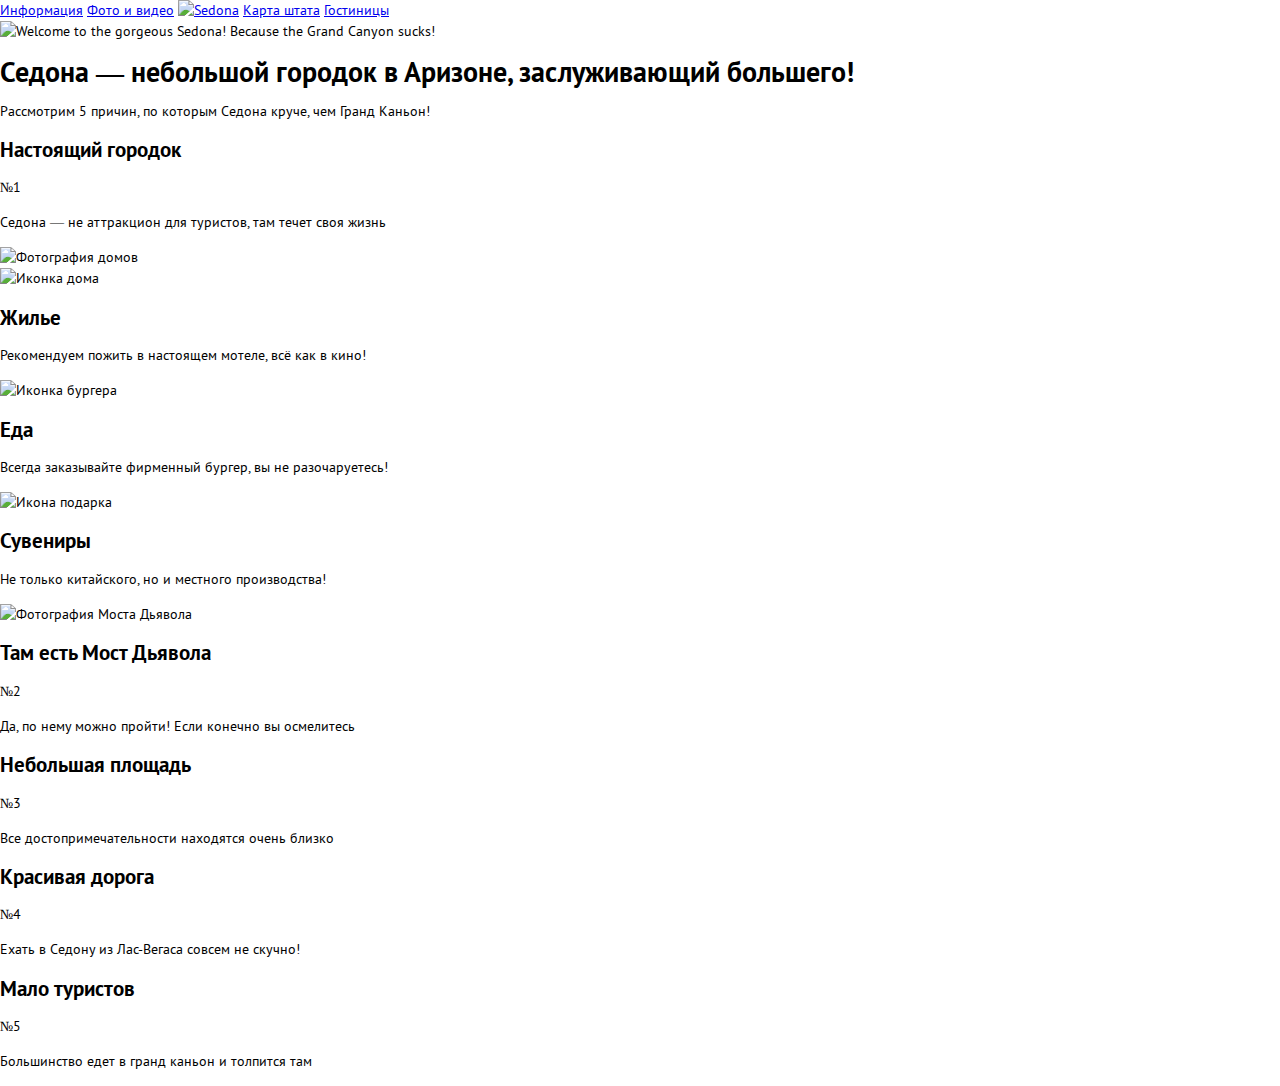
==== index.html @ 454038f8 "iss01 add header and features" ====
<!DOCTYPE html>
<html lang="ru">

<head>
  <meta charset="utf-8">
  <title>HTML Academy: Седона</title>
  <link rel="stylesheet" href="css/normalize.min.css">
  <link rel="stylesheet" href="css/style.css">
</head>

<body>
</body>
  <header class="header">
    <nav class="main-nav">
      <a href="#" class="main-nav__item">Информация</a>
      <a href="#" class="main-nav__item">Фото и видео</a>
      <a href="#" class="main-nav__item logo"><img class="logo__img" src="#" alt="Sedona" width="" height=""></a>
      <a href="#" class="main-nav__item">Карта штата</a>
      <a href="#" class="main-nav__item">Гостиницы</a>
    </nav>
  </header>
  <main class="main-content">
    <section class="promo">
      <img class="promo__img" src="#" alt="Welcome to the gorgeous Sedona! Because the Grand Canyon sucks!" width="" height="">
      <h1 class="promo__title">Седона — небольшой городок в Аризоне, заслуживающий большего!</h1>
      <p class="promo__text">Рассмотрим 5 причин, по которым Седона круче, чем Гранд Каньон!</p>
    </section>
    <section class="features">
      <article class="features__row feature">
        <section class="feature__item feature-card">
          <h2 class="feature-card__title">Настоящий городок</h2>
          <span class="feature-card__num">№1</span>
          <p class="feature-card__text">Седона — не аттракцион для туристов, там течет своя жизнь</p>
        </section>
        <img class="feature__img" src="#" alt="Фотография домов" width="" height="">
      </article>
      <section class="features__row">
        <article class="service-card">
          <img class="service-card__img"  src="#" alt="Иконка дома" width="" height="">
          <h2 class="service-card__title">Жилье</h2>
          <p class="service-card__text">Рекомендуем пожить в настоящем мотеле, всё как в кино!</p>
        </article>
        <article class="service-card">
          <img class="service-card__img"  src="#" alt="Иконка бургера" width="" height="">
          <h2 class="service-card__title">Еда</h2>
          <p class="service-card__text">Всегда заказывайте фирменный бургер, вы не разочаруетесь!</p>
        </article>
        <article class="service-card">
          <img class="service-card__img"  src="#" alt="Икона подарка" width="" height="">
          <h2 class="service-card__title">Сувениры</h2>
          <p class="service-card__text">Не только китайского, но и местного производства!</p>
        </article>
      </section>
      <article class="features__row feature">
       <img class="feature__img" src="#" alt="Фотография Моста Дьявола" width="" height="">
        <section class="feature__item feature-card">
          <h2 class="feature-card__title">Там есть Мост Дьявола</h2>
          <span class="feature-card__num">№2</span>
          <p class="feature-card__text">Да, по нему можно пройти! Если конечно вы осмелитесь</p>
        </section>
      </article>
      <section class="features__row">
        <article class="feature-card feature-card_dark">
          <h2 class="feature-card__title">Небольшая площадь</h2>
          <span class="feature-card__num">№3</span>
          <p class="feature-card__text">Все достопримечательности находятся очень близко</p>
        </article>
        <article class="feature-card feature-card_dark">
          <h2 class="feature-card__title">Красивая дорога</h2>
          <span class="feature-card__num">№4</span>
          <p class="feature-card__text">Ехать в Седону из Лас-Вегаса совсем не скучно!</p>
        </article>
        <article class="feature-card feature-card_dark">
          <h2 class="feature-card__title">Мало туристов</h2>
          <span class="feature-card__num">№5</span>
          <p class="feature-card__text">Большинство едет в гранд каньон и толпится там</p>
        </article>
      </section>
    </section>
  </main>
  
</html>
---- css/style.css ----
/* Fonts */

@font-face {
  font-weight: normal;
  font-style: normal;
  font-family: 'PT Sans';
  src: url('../fonts/ptsans.woff') format('woff'),
       url('../fonts/ptsans.woff2') format('woff2')
}

@font-face {
  font-weight: bold;
  font-style: normal;
  font-family: 'PT Sans';
  src: url('../fonts/ptsansbold.woff') format('woff'),
       url('../fonts/ptsansbold.woff2') format('woff2')
}

@font-face {
  font-weight: normal;
  font-style: normal;
  font-family: 'symbols-sedona';
  src: url('../fonts/symbols-sedona.woff') format('woff'),
       url('../fonts/symbols-sedona.woff2') format('woff2');
}

[class^='icon-']::before,
[class*=' icon-']::before {
  display: inline-block;
  width: 1em;
  margin-right: 0.2em;
  margin-left: 0.2em;

  font-weight: normal;
  line-height: 1em;
  font-family: 'symbols-sedona';
  text-align: center;
  text-transform: none;
  text-decoration: inherit;
  font-style: normal;
  font-variant: normal;

  speak: none;
}

.icon-facebook::before { content: '\66'; } /* 'f' */
.icon-twitter::before { content: '\74'; } /* 't' */
.icon-up-dir::before { content: '\25b2'; } /* '▲' */
.icon-down-dir::before { content: '\25bc'; } /* '▼' */
.icon-star::before { content: '\2605'; } /* '★' */
.icon-check-off::before { content: '\2610'; } /* '☐' */
.icon-check-on::before { content: '\2611'; } /* '☑' */
.icon-calendar::before { content: '\e800'; } /* '' */
.icon-plus::before { content: '\e801'; } /* '' */
.icon-minus::before { content: '\e802'; } /* '' */
.icon-youtube::before { content: '\f39e'; } /* '' */

/* Base and typography */

body {
  font-family: 'PT Sans';
  font-weight: normal;
  font-size: 14px;
  line-height: 21px;
}

img {
  max-width: 100%;
  height: auto;
}
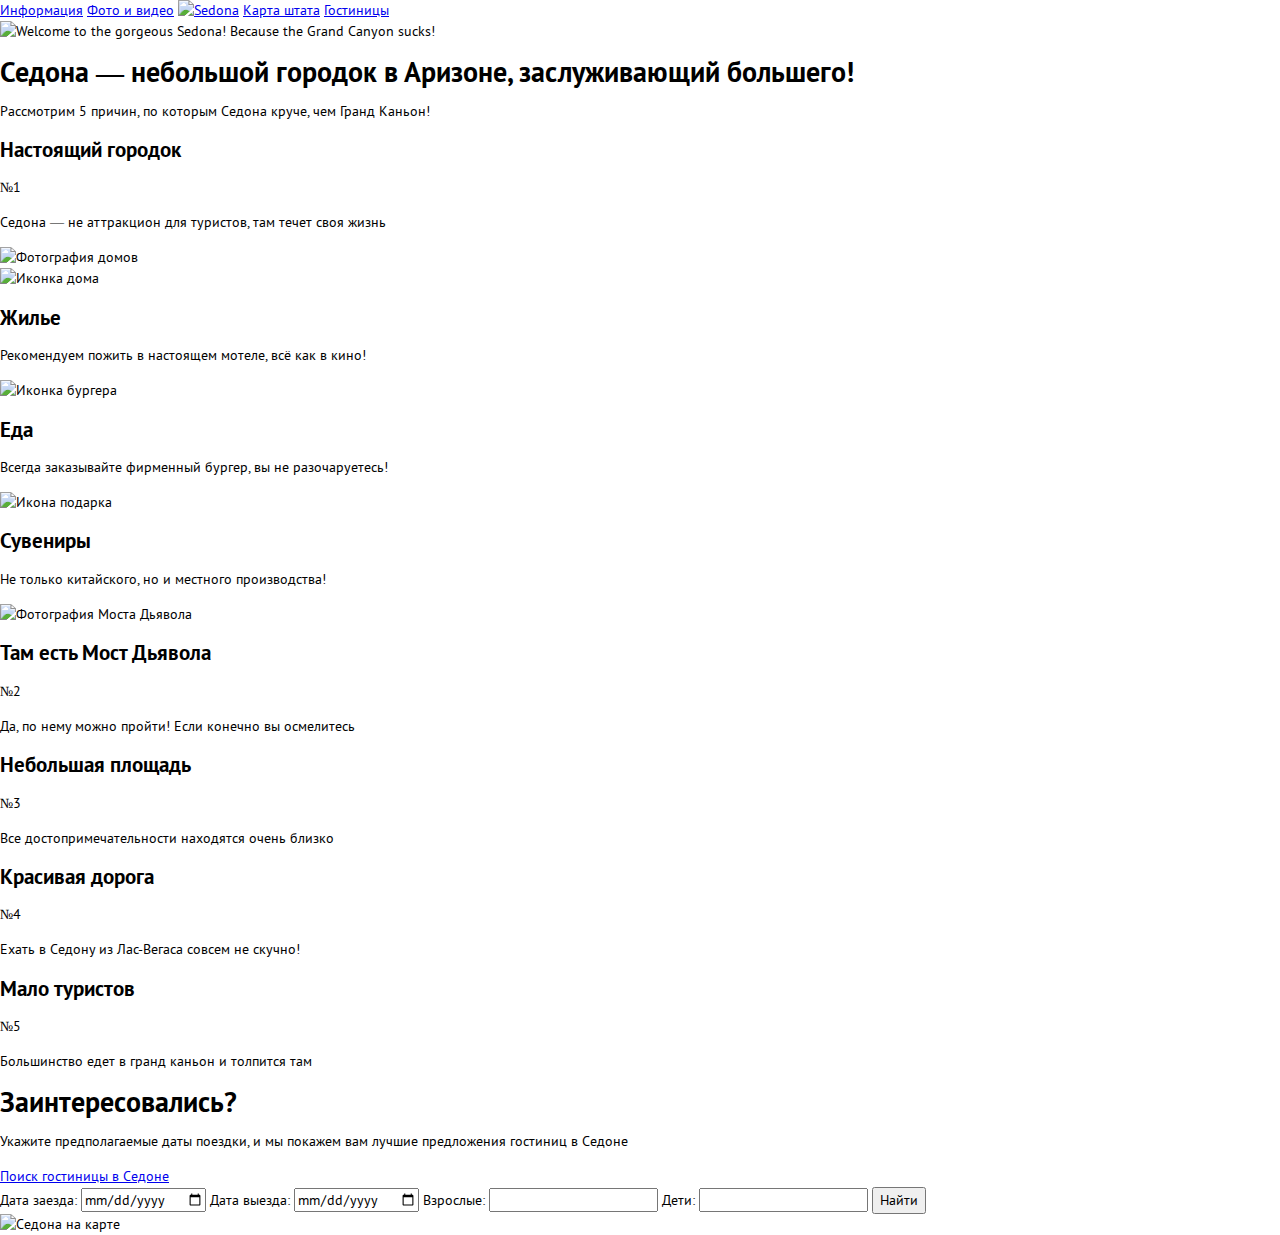
==== commit 747a9dc5: "iss01 add booking and modal" ====
--- a/index.html
+++ b/index.html
@@ -9,7 +9,6 @@
 </head>
 
 <body>
-</body>
   <header class="header">
     <nav class="main-nav">
       <a href="#" class="main-nav__item">Информация</a>
@@ -20,63 +19,99 @@
     </nav>
   </header>
   <main class="main-content">
-    <section class="promo">
-      <img class="promo__img" src="#" alt="Welcome to the gorgeous Sedona! Because the Grand Canyon sucks!" width="" height="">
-      <h1 class="promo__title">Седона — небольшой городок в Аризоне, заслуживающий большего!</h1>
-      <p class="promo__text">Рассмотрим 5 причин, по которым Седона круче, чем Гранд Каньон!</p>
-    </section>
-    <section class="features">
-      <article class="features__row feature">
-        <section class="feature__item feature-card">
-          <h2 class="feature-card__title">Настоящий городок</h2>
-          <span class="feature-card__num">№1</span>
-          <p class="feature-card__text">Седона — не аттракцион для туристов, там течет своя жизнь</p>
+    <article class="about">
+      <section class="promo">
+        <img class="promo__img" src="#" alt="Welcome to the gorgeous Sedona! Because the Grand Canyon sucks!" width="" height="">
+        <h1 class="promo__title">Седона — небольшой городок в Аризоне, заслуживающий большего!</h1>
+        <p class="promo__text">Рассмотрим 5 причин, по которым Седона круче, чем Гранд Каньон!</p>
+      </section>
+      <section class="features">
+        <article class="features__row feature">
+          <section class="feature__item feature-card">
+            <h2 class="feature-card__title">Настоящий городок</h2>
+            <span class="feature-card__num">№1</span>
+            <p class="feature-card__text">Седона — не аттракцион для туристов, там течет своя жизнь</p>
+          </section>
+          <img class="feature__img" src="#" alt="Фотография домов" width="" height="">
+        </article>
+        <section class="features__row">
+          <article class="service-card">
+            <img class="service-card__img"  src="#" alt="Иконка дома" width="" height="">
+            <h2 class="service-card__title">Жилье</h2>
+            <p class="service-card__text">Рекомендуем пожить в настоящем мотеле, всё как в кино!</p>
+          </article>
+          <article class="service-card">
+            <img class="service-card__img"  src="#" alt="Иконка бургера" width="" height="">
+            <h2 class="service-card__title">Еда</h2>
+            <p class="service-card__text">Всегда заказывайте фирменный бургер, вы не разочаруетесь!</p>
+          </article>
+          <article class="service-card">
+            <img class="service-card__img"  src="#" alt="Икона подарка" width="" height="">
+            <h2 class="service-card__title">Сувениры</h2>
+            <p class="service-card__text">Не только китайского, но и местного производства!</p>
+          </article>
         </section>
-        <img class="feature__img" src="#" alt="Фотография домов" width="" height="">
-      </article>
-      <section class="features__row">
-        <article class="service-card">
-          <img class="service-card__img"  src="#" alt="Иконка дома" width="" height="">
-          <h2 class="service-card__title">Жилье</h2>
-          <p class="service-card__text">Рекомендуем пожить в настоящем мотеле, всё как в кино!</p>
+        <article class="features__row feature">
+         <img class="feature__img" src="#" alt="Фотография Моста Дьявола" width="" height="">
+          <section class="feature__item feature-card">
+            <h2 class="feature-card__title">Там есть Мост Дьявола</h2>
+            <span class="feature-card__num">№2</span>
+            <p class="feature-card__text">Да, по нему можно пройти! Если конечно вы осмелитесь</p>
+          </section>
         </article>
-        <article class="service-card">
-          <img class="service-card__img"  src="#" alt="Иконка бургера" width="" height="">
-          <h2 class="service-card__title">Еда</h2>
-          <p class="service-card__text">Всегда заказывайте фирменный бургер, вы не разочаруетесь!</p>
-        </article>
-        <article class="service-card">
-          <img class="service-card__img"  src="#" alt="Икона подарка" width="" height="">
-          <h2 class="service-card__title">Сувениры</h2>
-          <p class="service-card__text">Не только китайского, но и местного производства!</p>
-        </article>
+        <section class="features__row">
+          <article class="feature-card feature-card_dark">
+            <h2 class="feature-card__title">Небольшая площадь</h2>
+            <span class="feature-card__num">№3</span>
+            <p class="feature-card__text">Все достопримечательности находятся очень близко</p>
+          </article>
+          <article class="feature-card feature-card_dark">
+            <h2 class="feature-card__title">Красивая дорога</h2>
+            <span class="feature-card__num">№4</span>
+            <p class="feature-card__text">Ехать в Седону из Лас-Вегаса совсем не скучно!</p>
+          </article>
+          <article class="feature-card feature-card_dark">
+            <h2 class="feature-card__title">Мало туристов</h2>
+            <span class="feature-card__num">№5</span>
+            <p class="feature-card__text">Большинство едет в гранд каньон и толпится там</p>
+          </article>
+        </section>
       </section>
-      <article class="features__row feature">
-       <img class="feature__img" src="#" alt="Фотография Моста Дьявола" width="" height="">
-        <section class="feature__item feature-card">
-          <h2 class="feature-card__title">Там есть Мост Дьявола</h2>
-          <span class="feature-card__num">№2</span>
-          <p class="feature-card__text">Да, по нему можно пройти! Если конечно вы осмелитесь</p>
+    </article>
+    <article class="booking">
+      <section class="promo">
+        <h1 class="promo__title">Заинтересовались?</h1>
+        <p class="promo__text">Укажите предполагаемые даты поездки, и мы покажем вам лучшие предложения гостиниц в Седоне</p>
+        <a href="#" class="promo__btn btn btn_promo">Поиск гостиницы в Седоне</a>
+        <section class="promo__modal modal">
+          <form class="modal__form" action="/echo" method="post">
+            <label class="modal__label" for="check-in-date">Дата заезда:
+              <input class="modal__input" type="date" name="check-in" id="check-in-date">
+              <a href="#" class="modal__calendar"></a>
+            </label>
+            <label class="modal__label" for="check-out-date">Дата выезда:
+              <input class="modal__input" type="date" name="check-out" id="check-out-date">
+              <a href="#" class="modal__calendar"></a>
+            </label>
+            <label class="modal__label" for="adults-count">Взрослые:
+              <a href="#" class="modal__counter modal__counter_minus"></a>
+              <input class="modal__count" type="number" name="adults" id="adults-count">
+              <a href="#" class="modal__counter modal__counter_plus"></a>
+            </label>
+            <label class="modal__label" for="children-count">Дети:
+              <a href="#" class="modal__counter modal__counter_minus"></a>
+              <input class="modal__count" type="number" name="children" id="children-count">
+              <a href="#" class="modal__counter modal__counter_plus"></a>
+            </label>
+            <button class="modal__btn btn btn_modal" type="submit" name="search">Найти</button>
+          </form>
         </section>
-      </article>
-      <section class="features__row">
-        <article class="feature-card feature-card_dark">
-          <h2 class="feature-card__title">Небольшая площадь</h2>
-          <span class="feature-card__num">№3</span>
-          <p class="feature-card__text">Все достопримечательности находятся очень близко</p>
-        </article>
-        <article class="feature-card feature-card_dark">
-          <h2 class="feature-card__title">Красивая дорога</h2>
-          <span class="feature-card__num">№4</span>
-          <p class="feature-card__text">Ехать в Седону из Лас-Вегаса совсем не скучно!</p>
-        </article>
-        <article class="feature-card feature-card_dark">
-          <h2 class="feature-card__title">Мало туристов</h2>
-          <span class="feature-card__num">№5</span>
-          <p class="feature-card__text">Большинство едет в гранд каньон и толпится там</p>
-        </article>
       </section>
-    </section>
+      <div class="map">
+        <img class="map__image" src="./img/map.png" alt="Седона на карте" width="" height="">
+        <div class="y-map" id="map"></div>
+      </div>
+    </article>
   </main>
-  
+</body>
 </html>
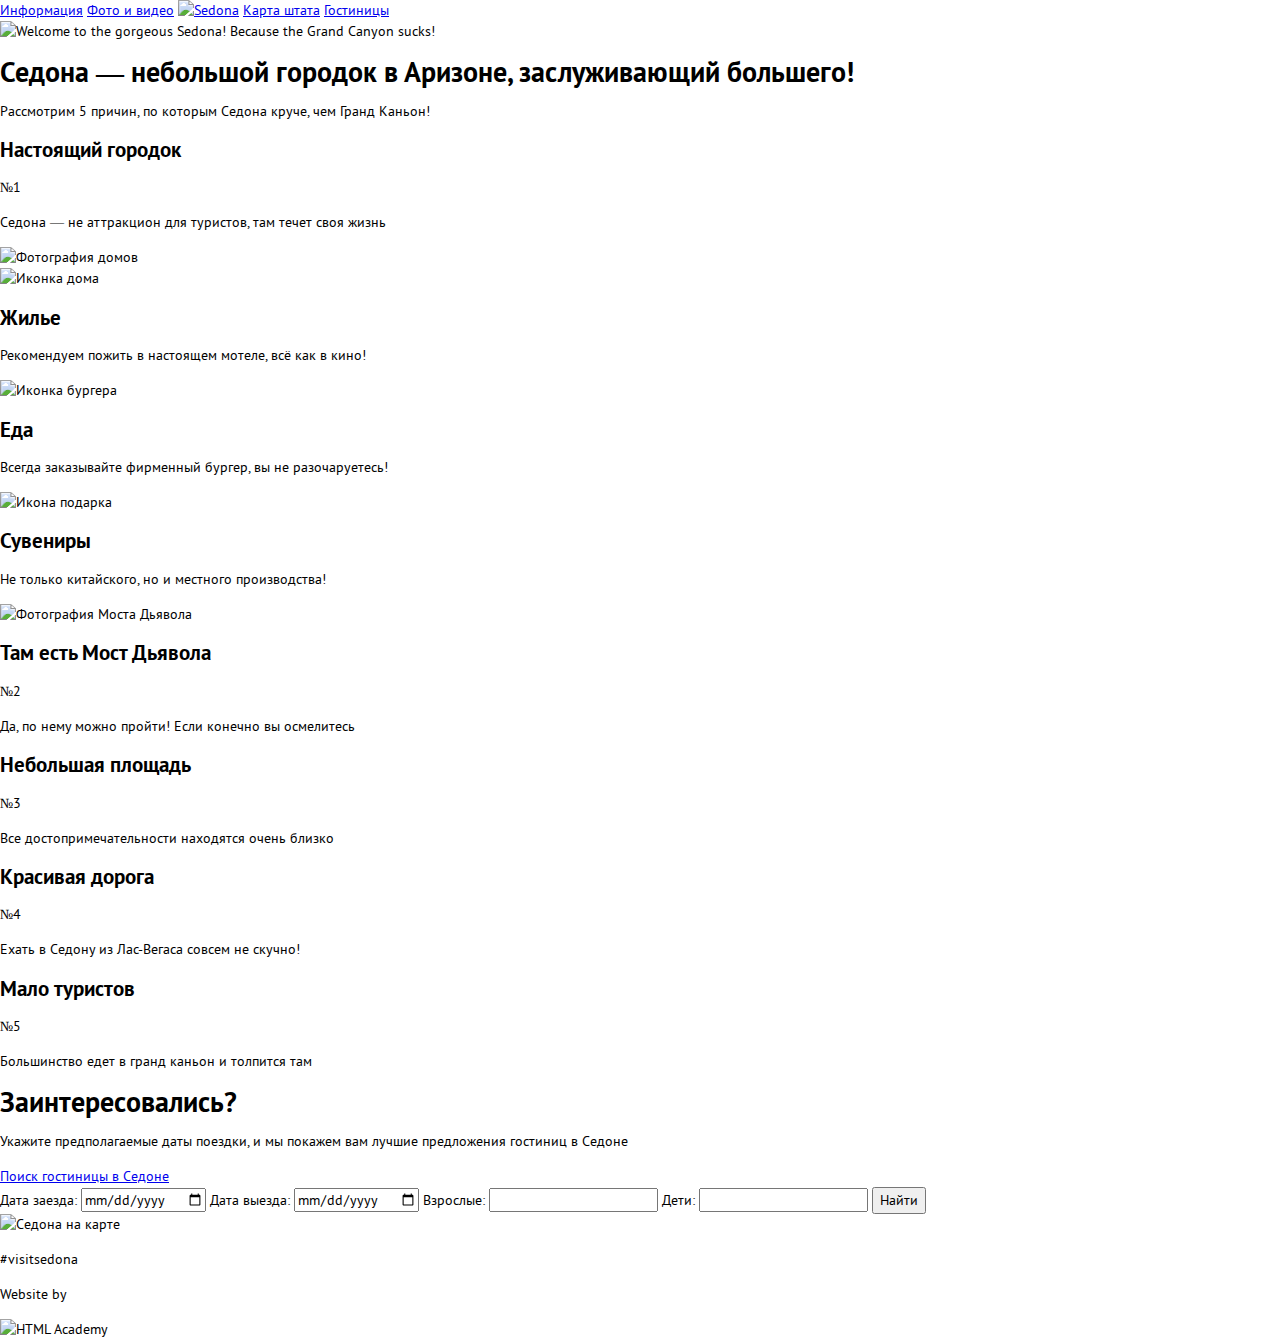
==== commit 914ff8aa: "iss01 add footer" ====
--- a/index.html
+++ b/index.html
@@ -9,7 +9,7 @@
 </head>
 
 <body>
-  <header class="header">
+  <header class="main-header">
     <nav class="main-nav">
       <a href="#" class="main-nav__item">Информация</a>
       <a href="#" class="main-nav__item">Фото и видео</a>
@@ -83,7 +83,7 @@
         <h1 class="promo__title">Заинтересовались?</h1>
         <p class="promo__text">Укажите предполагаемые даты поездки, и мы покажем вам лучшие предложения гостиниц в Седоне</p>
         <a href="#" class="promo__btn btn btn_promo">Поиск гостиницы в Седоне</a>
-        <section class="promo__modal modal">
+        <div class="promo__modal modal">
           <form class="modal__form" action="/echo" method="post">
             <label class="modal__label" for="check-in-date">Дата заезда:
               <input class="modal__input" type="date" name="check-in" id="check-in-date">
@@ -106,12 +106,28 @@
             <button class="modal__btn btn btn_modal" type="submit" name="search">Найти</button>
           </form>
         </section>
-      </section>
+      </div>
       <div class="map">
         <img class="map__image" src="./img/map.png" alt="Седона на карте" width="" height="">
         <div class="y-map" id="map"></div>
       </div>
     </article>
   </main>
+  <footer class="main-footer">
+    <div class="main-footer__cols">
+      <div class="main-footer__col">
+        <p class="hashtag">#visitsedona</p>
+      </div>
+      <div class="main-footer__col socials">
+        <a href="#" class="social social_twitter"></a>
+        <a href="#" class="social social_facebook"></a>
+        <a href="#" class="social social_youtube"></a>
+      </div>
+      <div class="main-footer__col copyright">
+        <p class="copyright__text">Website by</p>
+        <img class="copyright__img" src="#" alt="HTML Academy" width="" height="">
+      </div>
+    </div>
+  </footer>
 </body>
 </html>
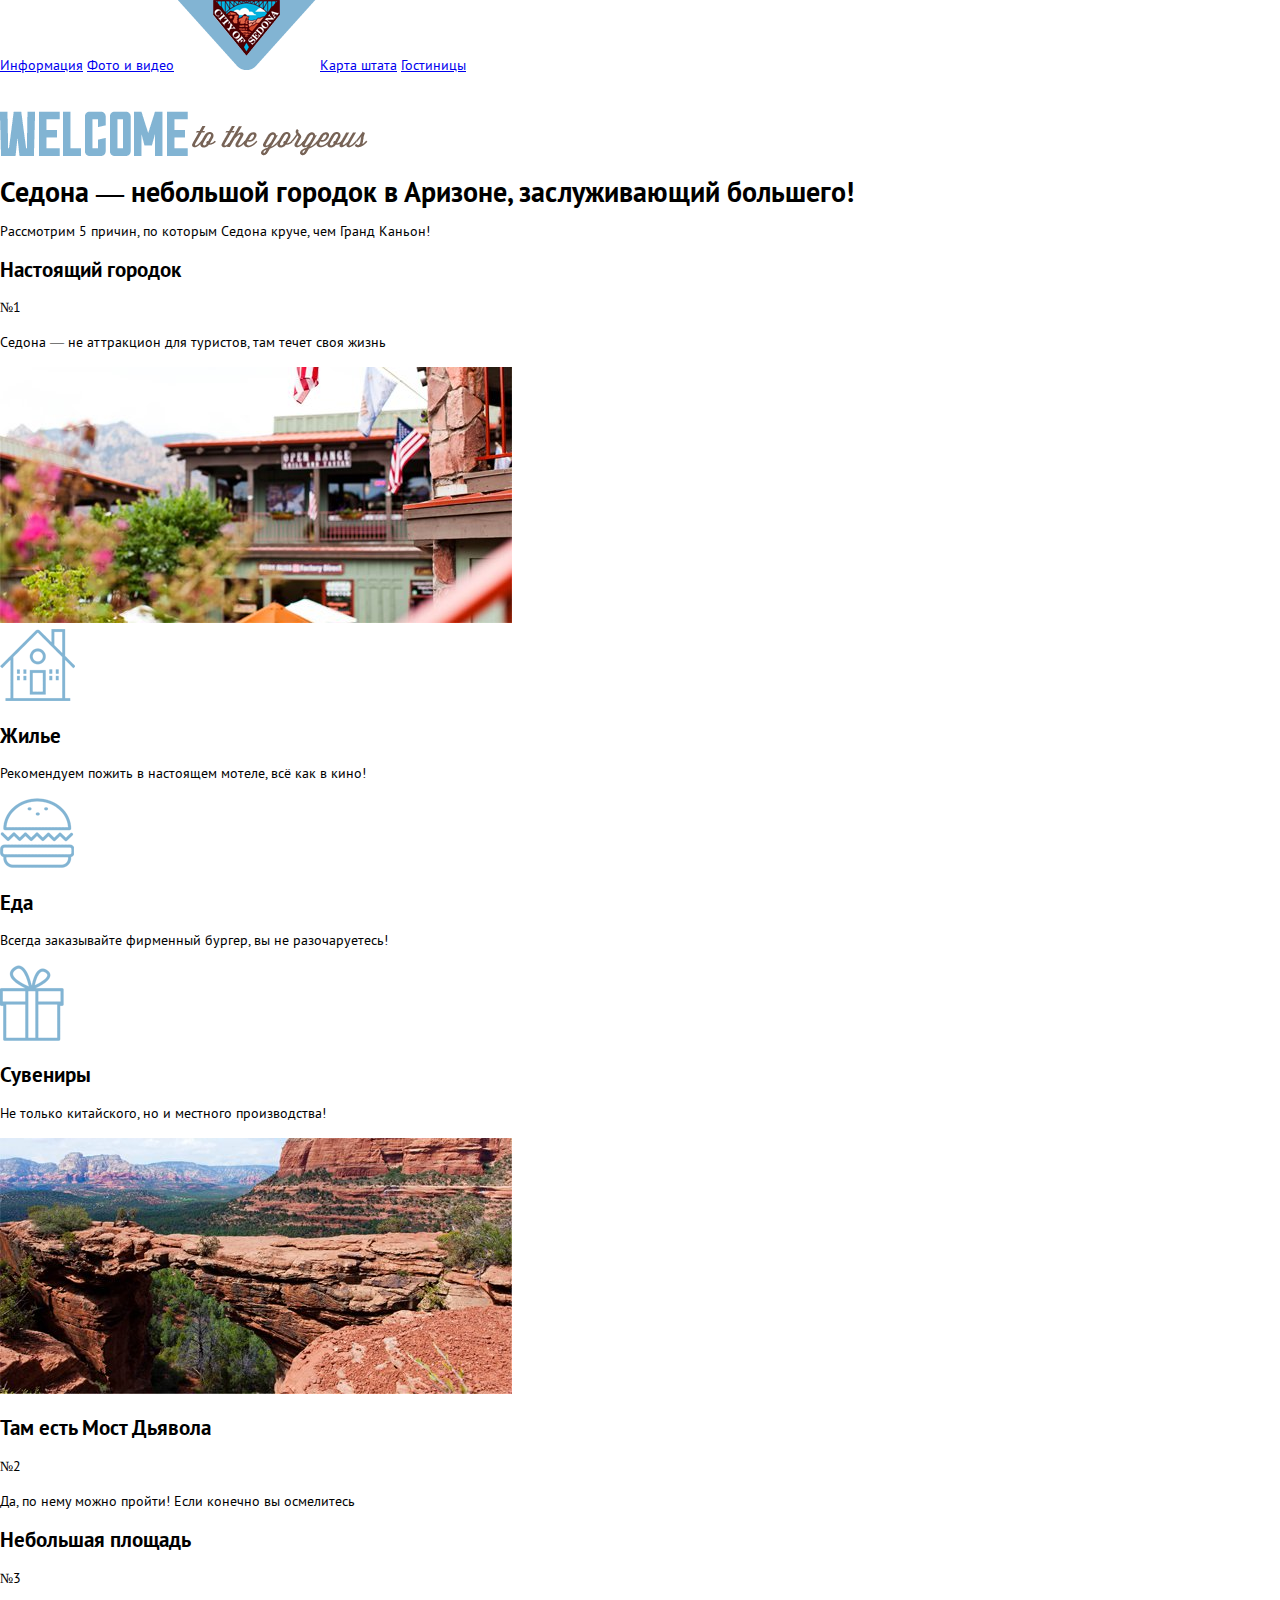
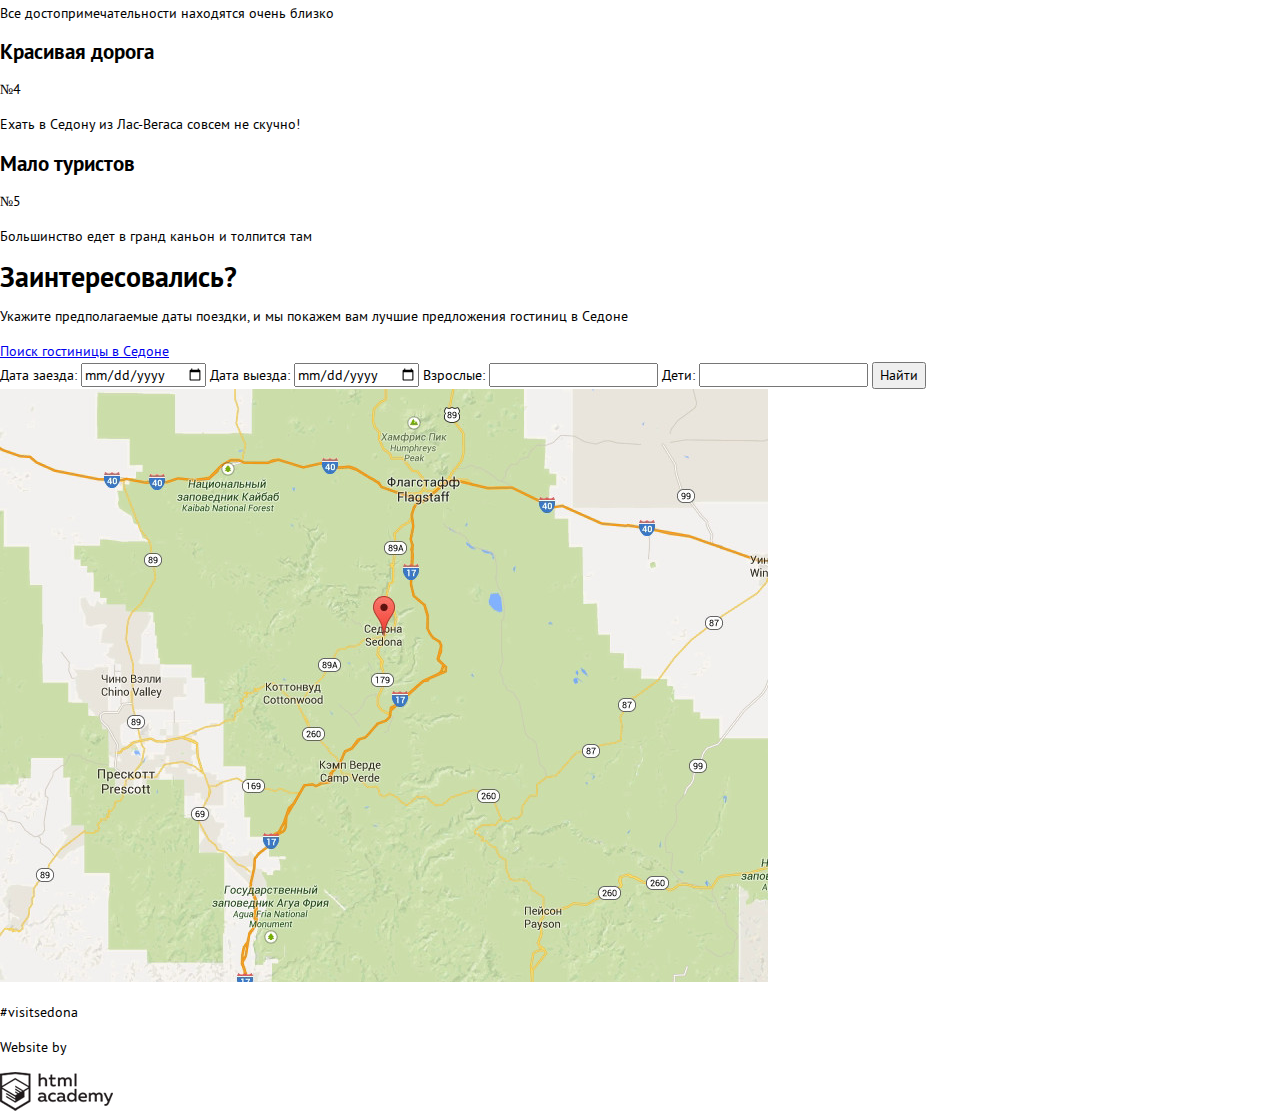
==== commit 639c8403: "iss03 fix index structure, rename imgs, add imgs to index" ====
--- a/index.html
+++ b/index.html
@@ -13,69 +13,70 @@
     <nav class="main-nav">
       <a href="#" class="main-nav__item">Информация</a>
       <a href="#" class="main-nav__item">Фото и видео</a>
-      <a href="#" class="main-nav__item logo"><img class="logo__img" src="#" alt="Sedona" width="" height=""></a>
+      <a href="index.html" class="main-nav__item logo"><img class="logo__img" src="./img/logo.png" alt="логотип Седоны" width="138" height="70"></a>
       <a href="#" class="main-nav__item">Карта штата</a>
-      <a href="#" class="main-nav__item">Гостиницы</a>
+      <a href="hotels.html" class="main-nav__item">Гостиницы</a>
     </nav>
   </header>
   <main class="main-content">
-    <article class="about">
-      <section class="promo">
-        <img class="promo__img" src="#" alt="Welcome to the gorgeous Sedona! Because the Grand Canyon sucks!" width="" height="">
-        <h1 class="promo__title">Седона — небольшой городок в Аризоне, заслуживающий большего!</h1>
-        <p class="promo__text">Рассмотрим 5 причин, по которым Седона круче, чем Гранд Каньон!</p>
+    <section class="promo">
+      <img class="promo__img" src="./img/promo_1-welcome.png" alt="Welcome" width="188" height="45">
+      <img class="promo__img" src="./img/promo_2-gorgeous.png" alt="to the gorgeous" width="176" height="30">
+      <img class="promo__img" src="./img/promo_3-sedona.png" alt="Sedona" width="458" height="78">
+      <img class="promo__img" src="./img/promo_4-because.png" alt="Because the Grand Canyon sucks!" width="296" height="80">
+    </section>
+    <article class="features">
+      <h1 class="features__title">Седона — небольшой городок в Аризоне, заслуживающий большего!</h1>
+      <p class="features__text">Рассмотрим 5 причин, по которым Седона круче, чем Гранд Каньон!</p>
+      <article class="features__row feature">
+        <section class="feature__item feature-card">
+          <h2 class="feature-card__title">Настоящий городок</h2>
+          <span class="feature-card__num">№1</span>
+          <p class="feature-card__text">Седона — не аттракцион для туристов, там течет своя жизнь</p>
+        </section>
+        <img class="feature__img" src="./img/feature_1.jpg" alt="Фотография улицы Седоны" width="512" height="256">
+      </article>
+      <section class="features__row">
+        <article class="service-card">
+          <img class="service-card__img"  src="./img/service_1.png" alt="Иконка дома" width="75" height="72">
+          <h2 class="service-card__title">Жилье</h2>
+          <p class="service-card__text">Рекомендуем пожить в настоящем мотеле, всё как в кино!</p>
+        </article>
+        <article class="service-card">
+          <img class="service-card__img"  src="./img/service_2.png" alt="Иконка бургера" width="74" height="70">
+          <h2 class="service-card__title">Еда</h2>
+          <p class="service-card__text">Всегда заказывайте фирменный бургер, вы не разочаруетесь!</p>
+        </article>
+        <article class="service-card">
+          <img class="service-card__img"  src="./img/service_3.png" alt="Икона коробки с подарком" width="64" height="76">
+          <h2 class="service-card__title">Сувениры</h2>
+          <p class="service-card__text">Не только китайского, но и местного производства!</p>
+        </article>
       </section>
-      <section class="features">
-        <article class="features__row feature">
-          <section class="feature__item feature-card">
-            <h2 class="feature-card__title">Настоящий городок</h2>
-            <span class="feature-card__num">№1</span>
-            <p class="feature-card__text">Седона — не аттракцион для туристов, там течет своя жизнь</p>
-          </section>
-          <img class="feature__img" src="#" alt="Фотография домов" width="" height="">
+      <article class="features__row feature">
+       <img class="feature__img" src="./img/feature_2.jpg" alt="Фотография Моста Дьявола" width="512" height="256">
+        <section class="feature__item feature-card">
+          <h2 class="feature-card__title">Там есть Мост Дьявола</h2>
+          <span class="feature-card__num">№2</span>
+          <p class="feature-card__text">Да, по нему можно пройти! Если конечно вы осмелитесь</p>
+        </section>
+      </article>
+      <section class="features__row">
+        <article class="feature-card feature-card_dark">
+          <h2 class="feature-card__title">Небольшая площадь</h2>
+          <span class="feature-card__num">№3</span>
+          <p class="feature-card__text">Все достопримечательности находятся очень близко</p>
         </article>
-        <section class="features__row">
-          <article class="service-card">
-            <img class="service-card__img"  src="#" alt="Иконка дома" width="" height="">
-            <h2 class="service-card__title">Жилье</h2>
-            <p class="service-card__text">Рекомендуем пожить в настоящем мотеле, всё как в кино!</p>
-          </article>
-          <article class="service-card">
-            <img class="service-card__img"  src="#" alt="Иконка бургера" width="" height="">
-            <h2 class="service-card__title">Еда</h2>
-            <p class="service-card__text">Всегда заказывайте фирменный бургер, вы не разочаруетесь!</p>
-          </article>
-          <article class="service-card">
-            <img class="service-card__img"  src="#" alt="Икона подарка" width="" height="">
-            <h2 class="service-card__title">Сувениры</h2>
-            <p class="service-card__text">Не только китайского, но и местного производства!</p>
-          </article>
-        </section>
-        <article class="features__row feature">
-         <img class="feature__img" src="#" alt="Фотография Моста Дьявола" width="" height="">
-          <section class="feature__item feature-card">
-            <h2 class="feature-card__title">Там есть Мост Дьявола</h2>
-            <span class="feature-card__num">№2</span>
-            <p class="feature-card__text">Да, по нему можно пройти! Если конечно вы осмелитесь</p>
-          </section>
+        <article class="feature-card feature-card_dark">
+          <h2 class="feature-card__title">Красивая дорога</h2>
+          <span class="feature-card__num">№4</span>
+          <p class="feature-card__text">Ехать в Седону из Лас-Вегаса совсем не скучно!</p>
         </article>
-        <section class="features__row">
-          <article class="feature-card feature-card_dark">
-            <h2 class="feature-card__title">Небольшая площадь</h2>
-            <span class="feature-card__num">№3</span>
-            <p class="feature-card__text">Все достопримечательности находятся очень близко</p>
-          </article>
-          <article class="feature-card feature-card_dark">
-            <h2 class="feature-card__title">Красивая дорога</h2>
-            <span class="feature-card__num">№4</span>
-            <p class="feature-card__text">Ехать в Седону из Лас-Вегаса совсем не скучно!</p>
-          </article>
-          <article class="feature-card feature-card_dark">
-            <h2 class="feature-card__title">Мало туристов</h2>
-            <span class="feature-card__num">№5</span>
-            <p class="feature-card__text">Большинство едет в гранд каньон и толпится там</p>
-          </article>
-        </section>
+        <article class="feature-card feature-card_dark">
+          <h2 class="feature-card__title">Мало туристов</h2>
+          <span class="feature-card__num">№5</span>
+          <p class="feature-card__text">Большинство едет в гранд каньон и толпится там</p>
+        </article>
       </section>
     </article>
     <article class="booking">
@@ -105,10 +106,10 @@
             </label>
             <button class="modal__btn btn btn_modal" type="submit" name="search">Найти</button>
           </form>
-        </section>
-      </div>
+        </div>
+      </section>
       <div class="map">
-        <img class="map__image" src="./img/map.png" alt="Седона на карте" width="" height="">
+        <img class="map__image" src="./img/map.jpg" alt="Седона на карте" width="768" height="593">
         <div class="y-map" id="map"></div>
       </div>
     </article>
@@ -125,7 +126,7 @@
       </div>
       <div class="main-footer__col copyright">
         <p class="copyright__text">Website by</p>
-        <img class="copyright__img" src="#" alt="HTML Academy" width="" height="">
+        <img class="copyright__img" src="./img/logo_copyright.png" alt="HTML Academy" width="113" height="39">
       </div>
     </div>
   </footer>
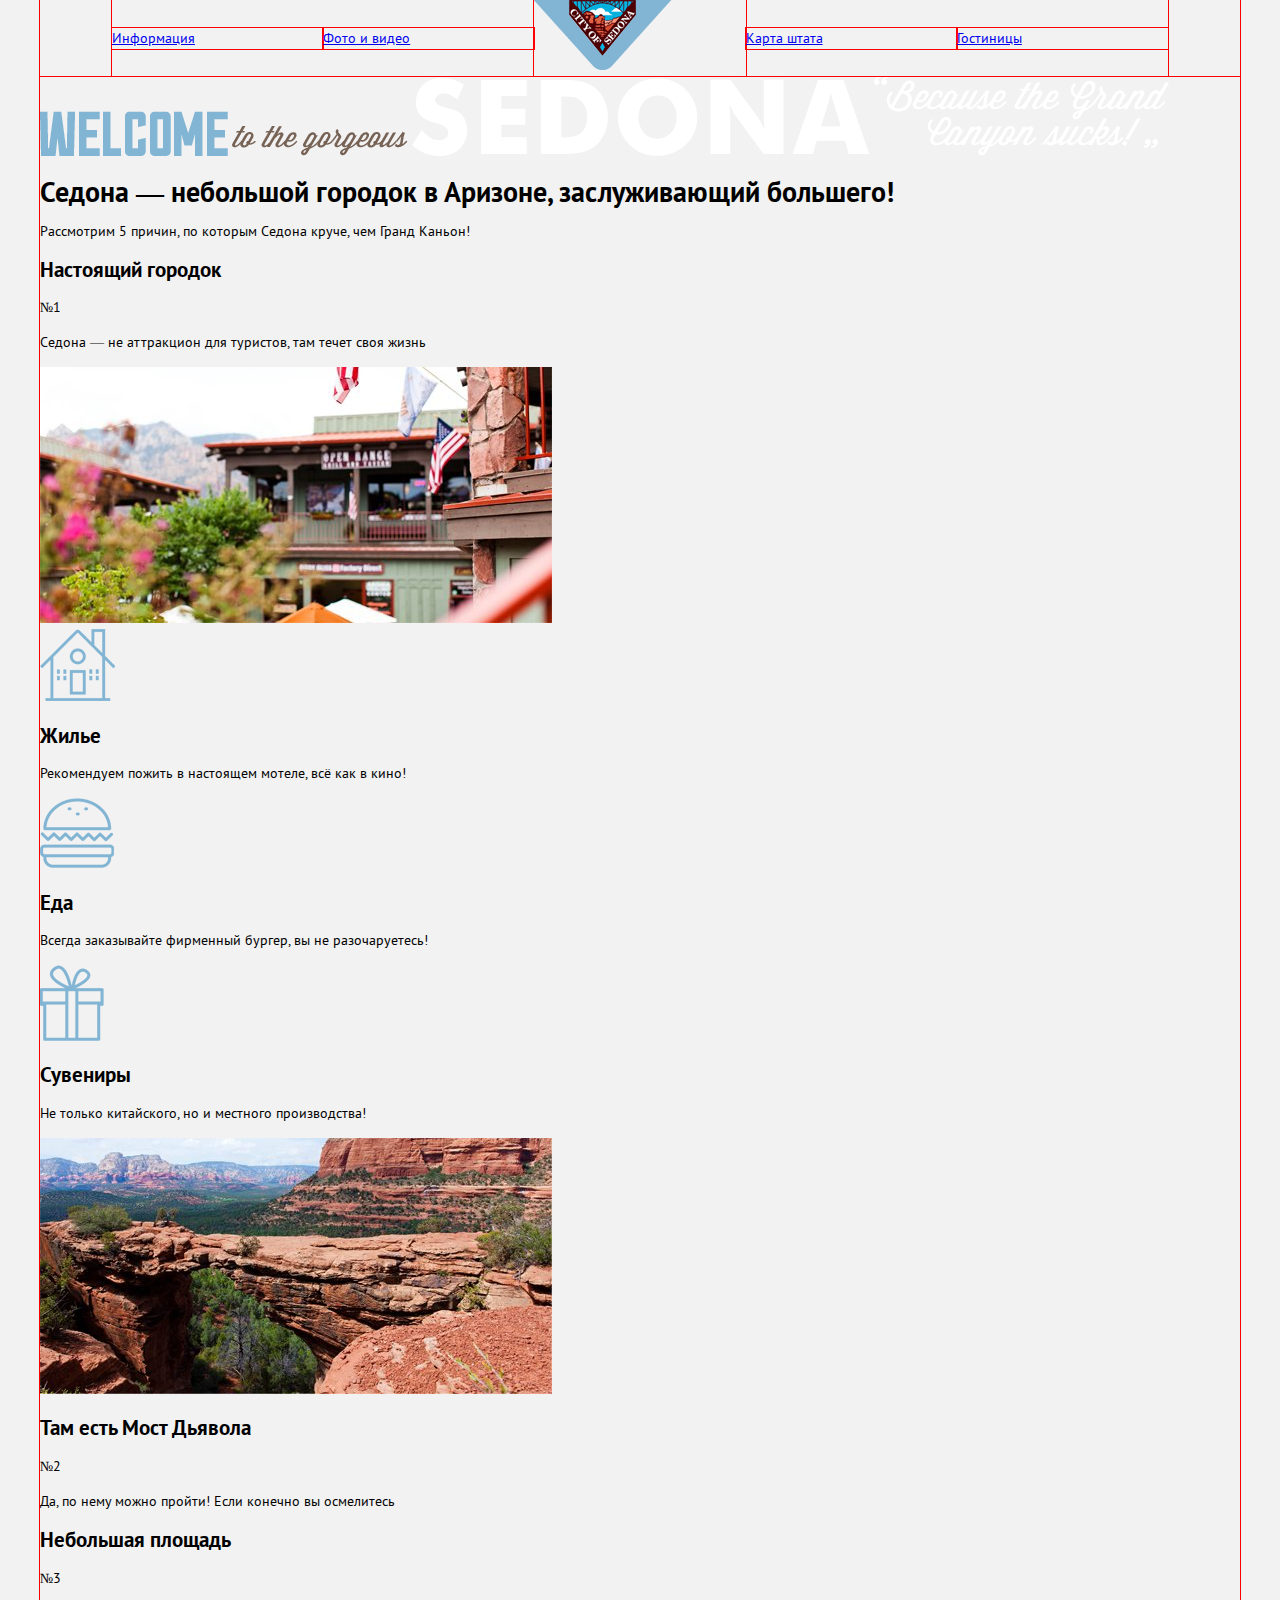
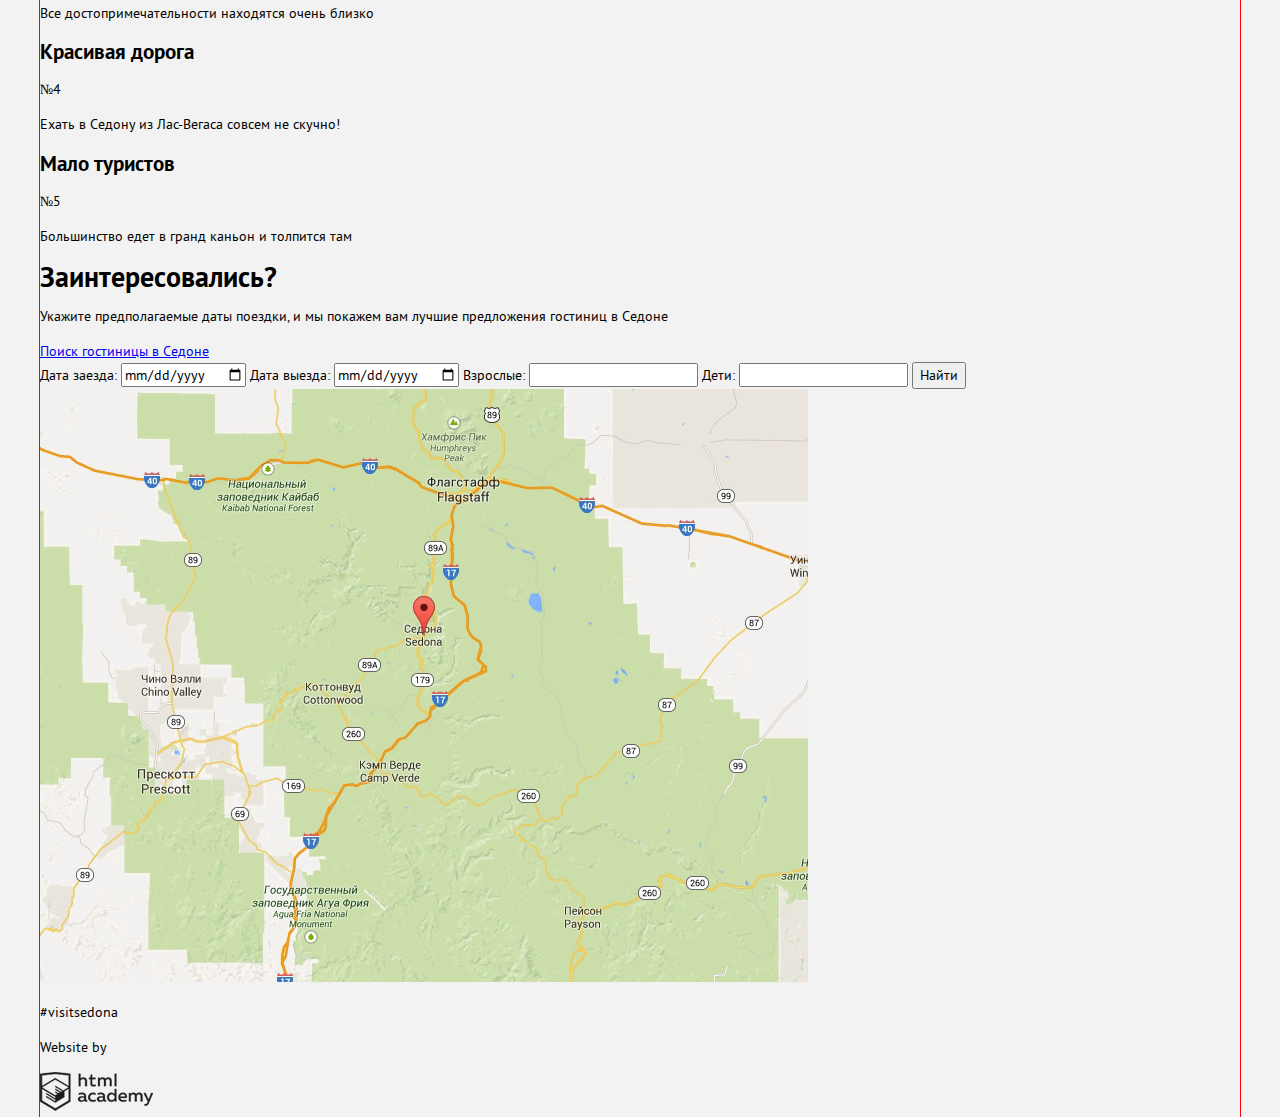
==== commit fbeb0ca2: "iss04 create header layout" ====
--- a/index.html
+++ b/index.html
@@ -9,126 +9,128 @@
 </head>
 
 <body>
-  <header class="main-header">
-    <nav class="main-nav">
-      <a href="#" class="main-nav__item">Информация</a>
-      <a href="#" class="main-nav__item">Фото и видео</a>
-      <a href="index.html" class="main-nav__item logo"><img class="logo__img" src="./img/logo.png" alt="логотип Седоны" width="138" height="70"></a>
-      <a href="#" class="main-nav__item">Карта штата</a>
-      <a href="hotels.html" class="main-nav__item">Гостиницы</a>
-    </nav>
-  </header>
-  <main class="main-content">
-    <section class="promo">
-      <img class="promo__img" src="./img/promo_1-welcome.png" alt="Welcome" width="188" height="45">
-      <img class="promo__img" src="./img/promo_2-gorgeous.png" alt="to the gorgeous" width="176" height="30">
-      <img class="promo__img" src="./img/promo_3-sedona.png" alt="Sedona" width="458" height="78">
-      <img class="promo__img" src="./img/promo_4-because.png" alt="Because the Grand Canyon sucks!" width="296" height="80">
-    </section>
-    <article class="features">
-      <h1 class="features__title">Седона — небольшой городок в Аризоне, заслуживающий большего!</h1>
-      <p class="features__text">Рассмотрим 5 причин, по которым Седона круче, чем Гранд Каньон!</p>
-      <article class="features__row feature">
-        <section class="feature__item feature-card">
-          <h2 class="feature-card__title">Настоящий городок</h2>
-          <span class="feature-card__num">№1</span>
-          <p class="feature-card__text">Седона — не аттракцион для туристов, там течет своя жизнь</p>
+  <div class="main-wrapper">
+    <header class="main-header">
+      <nav class="main-nav">
+        <a href="#" class="main-nav__item">Информация</a>
+        <a href="#" class="main-nav__item">Фото и видео</a>
+        <a href="index.html" class="main-nav__item logo"><img class="logo__img" src="./img/logo.png" alt="логотип Седоны" width="138" height="70"></a>
+        <a href="#" class="main-nav__item">Карта штата</a>
+        <a href="hotels.html" class="main-nav__item">Гостиницы</a>
+      </nav>
+    </header>
+    <main class="index-content">
+      <section class="promo">
+        <img class="promo__img" src="./img/promo_1-welcome.png" alt="Welcome" width="188" height="45">
+        <img class="promo__img" src="./img/promo_2-gorgeous.png" alt="to the gorgeous" width="176" height="30">
+        <img class="promo__img" src="./img/promo_3-sedona.png" alt="Sedona" width="458" height="78">
+        <img class="promo__img" src="./img/promo_4-because.png" alt="Because the Grand Canyon sucks!" width="296" height="80">
+      </section>
+      <article class="features">
+        <h1 class="features__title">Седона — небольшой городок в Аризоне, заслуживающий большего!</h1>
+        <p class="features__text">Рассмотрим 5 причин, по которым Седона круче, чем Гранд Каньон!</p>
+        <article class="features__row feature">
+          <section class="feature__item feature-card">
+            <h2 class="feature-card__title">Настоящий городок</h2>
+            <span class="feature-card__num">№1</span>
+            <p class="feature-card__text">Седона — не аттракцион для туристов, там течет своя жизнь</p>
+          </section>
+          <img class="feature__img" src="./img/feature_1.jpg" alt="Фотография улицы Седоны" width="512" height="256">
+        </article>
+        <section class="features__row">
+          <article class="service-card">
+            <img class="service-card__img"  src="./img/service_1.png" alt="Иконка дома" width="75" height="72">
+            <h2 class="service-card__title">Жилье</h2>
+            <p class="service-card__text">Рекомендуем пожить в настоящем мотеле, всё как в кино!</p>
+          </article>
+          <article class="service-card">
+            <img class="service-card__img"  src="./img/service_2.png" alt="Иконка бургера" width="74" height="70">
+            <h2 class="service-card__title">Еда</h2>
+            <p class="service-card__text">Всегда заказывайте фирменный бургер, вы не разочаруетесь!</p>
+          </article>
+          <article class="service-card">
+            <img class="service-card__img"  src="./img/service_3.png" alt="Икона коробки с подарком" width="64" height="76">
+            <h2 class="service-card__title">Сувениры</h2>
+            <p class="service-card__text">Не только китайского, но и местного производства!</p>
+          </article>
         </section>
-        <img class="feature__img" src="./img/feature_1.jpg" alt="Фотография улицы Седоны" width="512" height="256">
-      </article>
-      <section class="features__row">
-        <article class="service-card">
-          <img class="service-card__img"  src="./img/service_1.png" alt="Иконка дома" width="75" height="72">
-          <h2 class="service-card__title">Жилье</h2>
-          <p class="service-card__text">Рекомендуем пожить в настоящем мотеле, всё как в кино!</p>
+        <article class="features__row feature">
+         <img class="feature__img" src="./img/feature_2.jpg" alt="Фотография Моста Дьявола" width="512" height="256">
+          <section class="feature__item feature-card">
+            <h2 class="feature-card__title">Там есть Мост Дьявола</h2>
+            <span class="feature-card__num">№2</span>
+            <p class="feature-card__text">Да, по нему можно пройти! Если конечно вы осмелитесь</p>
+          </section>
         </article>
-        <article class="service-card">
-          <img class="service-card__img"  src="./img/service_2.png" alt="Иконка бургера" width="74" height="70">
-          <h2 class="service-card__title">Еда</h2>
-          <p class="service-card__text">Всегда заказывайте фирменный бургер, вы не разочаруетесь!</p>
-        </article>
-        <article class="service-card">
-          <img class="service-card__img"  src="./img/service_3.png" alt="Икона коробки с подарком" width="64" height="76">
-          <h2 class="service-card__title">Сувениры</h2>
-          <p class="service-card__text">Не только китайского, но и местного производства!</p>
-        </article>
-      </section>
-      <article class="features__row feature">
-       <img class="feature__img" src="./img/feature_2.jpg" alt="Фотография Моста Дьявола" width="512" height="256">
-        <section class="feature__item feature-card">
-          <h2 class="feature-card__title">Там есть Мост Дьявола</h2>
-          <span class="feature-card__num">№2</span>
-          <p class="feature-card__text">Да, по нему можно пройти! Если конечно вы осмелитесь</p>
+        <section class="features__row">
+          <article class="feature-card feature-card_dark">
+            <h2 class="feature-card__title">Небольшая площадь</h2>
+            <span class="feature-card__num">№3</span>
+            <p class="feature-card__text">Все достопримечательности находятся очень близко</p>
+          </article>
+          <article class="feature-card feature-card_dark">
+            <h2 class="feature-card__title">Красивая дорога</h2>
+            <span class="feature-card__num">№4</span>
+            <p class="feature-card__text">Ехать в Седону из Лас-Вегаса совсем не скучно!</p>
+          </article>
+          <article class="feature-card feature-card_dark">
+            <h2 class="feature-card__title">Мало туристов</h2>
+            <span class="feature-card__num">№5</span>
+            <p class="feature-card__text">Большинство едет в гранд каньон и толпится там</p>
+          </article>
         </section>
       </article>
-      <section class="features__row">
-        <article class="feature-card feature-card_dark">
-          <h2 class="feature-card__title">Небольшая площадь</h2>
-          <span class="feature-card__num">№3</span>
-          <p class="feature-card__text">Все достопримечательности находятся очень близко</p>
-        </article>
-        <article class="feature-card feature-card_dark">
-          <h2 class="feature-card__title">Красивая дорога</h2>
-          <span class="feature-card__num">№4</span>
-          <p class="feature-card__text">Ехать в Седону из Лас-Вегаса совсем не скучно!</p>
-        </article>
-        <article class="feature-card feature-card_dark">
-          <h2 class="feature-card__title">Мало туристов</h2>
-          <span class="feature-card__num">№5</span>
-          <p class="feature-card__text">Большинство едет в гранд каньон и толпится там</p>
-        </article>
-      </section>
-    </article>
-    <article class="booking">
-      <section class="promo">
-        <h1 class="promo__title">Заинтересовались?</h1>
-        <p class="promo__text">Укажите предполагаемые даты поездки, и мы покажем вам лучшие предложения гостиниц в Седоне</p>
-        <a href="#" class="promo__btn btn btn_promo">Поиск гостиницы в Седоне</a>
-        <div class="promo__modal modal">
-          <form class="modal__form" action="/echo" method="post">
-            <label class="modal__label" for="check-in-date">Дата заезда:
-              <input class="modal__input" type="date" name="check-in" id="check-in-date">
-              <a href="#" class="modal__calendar"></a>
-            </label>
-            <label class="modal__label" for="check-out-date">Дата выезда:
-              <input class="modal__input" type="date" name="check-out" id="check-out-date">
-              <a href="#" class="modal__calendar"></a>
-            </label>
-            <label class="modal__label" for="adults-count">Взрослые:
-              <a href="#" class="modal__counter modal__counter_minus"></a>
-              <input class="modal__count" type="number" name="adults" id="adults-count">
-              <a href="#" class="modal__counter modal__counter_plus"></a>
-            </label>
-            <label class="modal__label" for="children-count">Дети:
-              <a href="#" class="modal__counter modal__counter_minus"></a>
-              <input class="modal__count" type="number" name="children" id="children-count">
-              <a href="#" class="modal__counter modal__counter_plus"></a>
-            </label>
-            <button class="modal__btn btn btn_modal" type="submit" name="search">Найти</button>
-          </form>
+      <article class="booking">
+        <section class="promo">
+          <h1 class="promo__title">Заинтересовались?</h1>
+          <p class="promo__text">Укажите предполагаемые даты поездки, и мы покажем вам лучшие предложения гостиниц в Седоне</p>
+          <a href="#" class="promo__btn btn btn_promo">Поиск гостиницы в Седоне</a>
+          <div class="promo__modal modal">
+            <form class="modal__form" action="/echo" method="post">
+              <label class="modal__label" for="check-in-date">Дата заезда:
+                <input class="modal__input" type="date" name="check-in" id="check-in-date">
+                <a href="#" class="modal__calendar"></a>
+              </label>
+              <label class="modal__label" for="check-out-date">Дата выезда:
+                <input class="modal__input" type="date" name="check-out" id="check-out-date">
+                <a href="#" class="modal__calendar"></a>
+              </label>
+              <label class="modal__label" for="adults-count">Взрослые:
+                <a href="#" class="modal__counter modal__counter_minus"></a>
+                <input class="modal__count" type="number" name="adults" id="adults-count">
+                <a href="#" class="modal__counter modal__counter_plus"></a>
+              </label>
+              <label class="modal__label" for="children-count">Дети:
+                <a href="#" class="modal__counter modal__counter_minus"></a>
+                <input class="modal__count" type="number" name="children" id="children-count">
+                <a href="#" class="modal__counter modal__counter_plus"></a>
+              </label>
+              <button class="modal__btn btn btn_modal" type="submit" name="search">Найти</button>
+            </form>
+          </div>
+        </section>
+        <div class="map">
+          <img class="map__image" src="./img/map.jpg" alt="Седона на карте" width="768" height="593">
+          <div class="y-map" id="map"></div>
         </div>
-      </section>
-      <div class="map">
-        <img class="map__image" src="./img/map.jpg" alt="Седона на карте" width="768" height="593">
-        <div class="y-map" id="map"></div>
+      </article>
+    </main>
+    <footer class="main-footer">
+      <div class="main-footer__cols">
+        <div class="main-footer__col">
+          <p class="hashtag">#visitsedona</p>
+        </div>
+        <div class="main-footer__col socials">
+          <a href="#" class="social social_twitter"></a>
+          <a href="#" class="social social_facebook"></a>
+          <a href="#" class="social social_youtube"></a>
+        </div>
+        <div class="main-footer__col copyright">
+          <p class="copyright__text">Website by</p>
+          <img class="copyright__img" src="./img/logo_copyright.png" alt="HTML Academy" width="113" height="39">
+        </div>
       </div>
-    </article>
-  </main>
-  <footer class="main-footer">
-    <div class="main-footer__cols">
-      <div class="main-footer__col">
-        <p class="hashtag">#visitsedona</p>
-      </div>
-      <div class="main-footer__col socials">
-        <a href="#" class="social social_twitter"></a>
-        <a href="#" class="social social_facebook"></a>
-        <a href="#" class="social social_youtube"></a>
-      </div>
-      <div class="main-footer__col copyright">
-        <p class="copyright__text">Website by</p>
-        <img class="copyright__img" src="./img/logo_copyright.png" alt="HTML Academy" width="113" height="39">
-      </div>
-    </div>
-  </footer>
+    </footer>
+  </div>
 </body>
 </html>
--- a/css/style.css
+++ b/css/style.css
@@ -58,10 +58,12 @@
 /* Base and typography */
 
 body {
+  min-width: 768px;
   font-family: 'PT Sans';
   font-weight: normal;
   font-size: 14px;
   line-height: 21px;
+  background-color: #f2f2f2;
 }
 
 img {
@@ -69,3 +71,44 @@
   height: auto;
 }
 
+.main-wrapper {
+  max-width: 1200px;
+  margin: 0 auto;
+  outline: 1px solid red;
+}
+
+/* Header layout */
+
+.main-header {
+  outline: 1px solid red;
+}
+
+.main-nav {
+  display: -webkit-box;
+  display: -webkit-flex;
+  display: -ms-flexbox;
+  display: flex;
+  -webkit-box-pack: justify;
+  -webkit-justify-content: space-between;
+  -ms-flex-pack: justify;
+  justify-content: space-between;
+  -webkit-box-align: center;
+  -webkit-align-items: center;
+  -ms-flex-align: center;
+  align-items: center;
+  margin: 0 6%;
+  outline: 1px solid red;
+}
+
+.main-nav__item {
+  width: 22.73%;
+  outline: 1px solid red;
+}
+
+.main-nav__item_center {
+  width: 9.08%;
+}
+
+.main-nav__item_right {
+  text-align: right;
+}
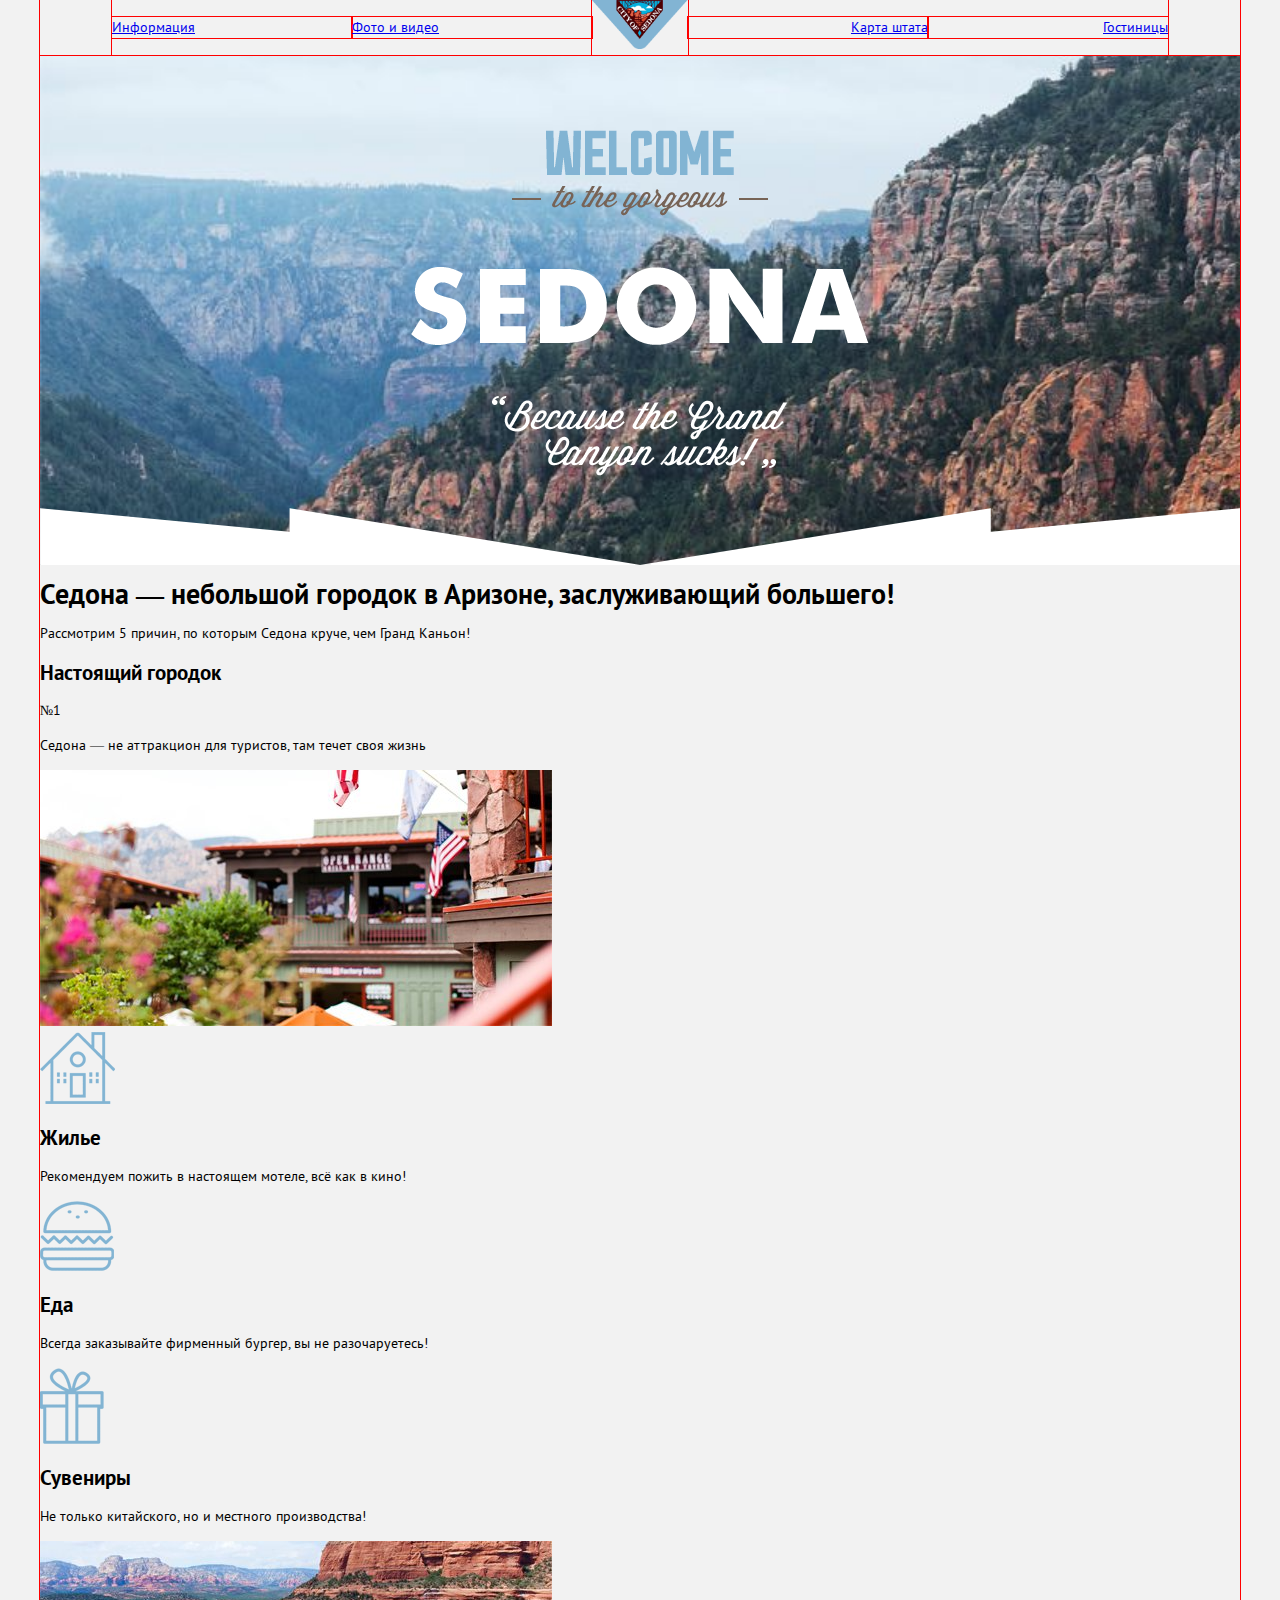
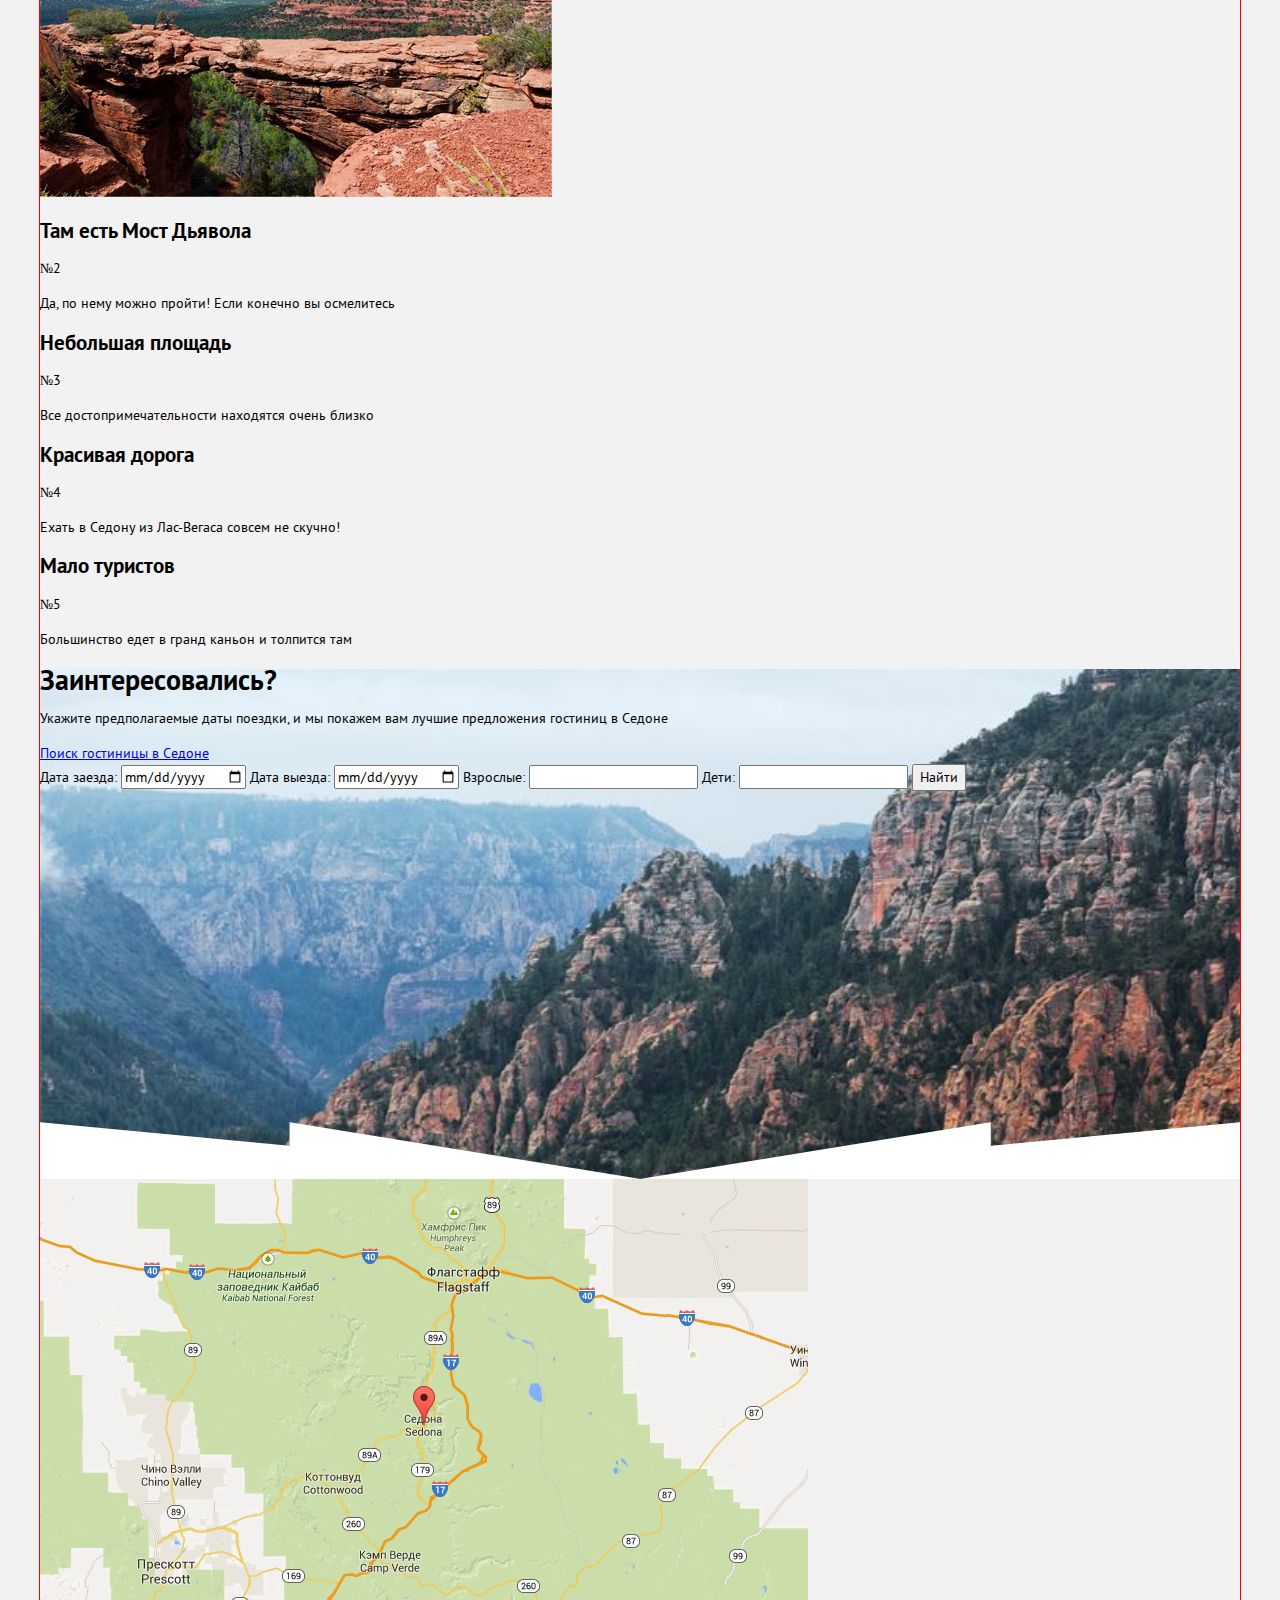
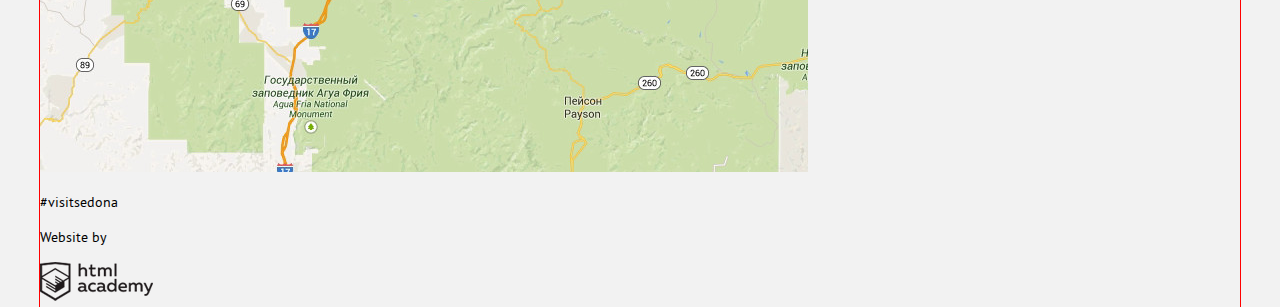
==== commit 37611e5d: "iss04 create promo layout" ====
--- a/index.html
+++ b/index.html
@@ -14,17 +14,25 @@
       <nav class="main-nav">
         <a href="#" class="main-nav__item">Информация</a>
         <a href="#" class="main-nav__item">Фото и видео</a>
-        <a href="index.html" class="main-nav__item logo"><img class="logo__img" src="./img/logo.png" alt="логотип Седоны" width="138" height="70"></a>
-        <a href="#" class="main-nav__item">Карта штата</a>
-        <a href="hotels.html" class="main-nav__item">Гостиницы</a>
+        <a href="index.html" class="main-nav__item main-nav__item_center logo"><img class="logo__img" src="./img/logo.png" alt="логотип Седоны" width="138" height="70"></a>
+        <a href="#" class="main-nav__item main-nav__item_right">Карта штата</a>
+        <a href="hotels.html" class="main-nav__item main-nav__item_right">Гостиницы</a>
       </nav>
     </header>
     <main class="index-content">
       <section class="promo">
-        <img class="promo__img" src="./img/promo_1-welcome.png" alt="Welcome" width="188" height="45">
-        <img class="promo__img" src="./img/promo_2-gorgeous.png" alt="to the gorgeous" width="176" height="30">
-        <img class="promo__img" src="./img/promo_3-sedona.png" alt="Sedona" width="458" height="78">
-        <img class="promo__img" src="./img/promo_4-because.png" alt="Because the Grand Canyon sucks!" width="296" height="80">
+        <div class="promo__wrapper">
+          <div class="promo__item">
+            <img class="promo__img" src="./img/promo_1-welcome.png" alt="Welcome" width="256" height="86">
+          </div>
+          <div class="promo__item">
+            <img class="promo__img" src="./img/promo_2-sedona.png" alt="Sedona" width="458" height="78">
+          </div>
+          <div class="promo__item">
+            <img class="promo__img" src="./img/promo_3-because.png" alt="Because the Grand Canyon sucks!"
+          width="296" height="80">
+          </div>
+        </div>
       </section>
       <article class="features">
         <h1 class="features__title">Седона — небольшой городок в Аризоне, заслуживающий большего!</h1>
--- a/css/style.css
+++ b/css/style.css
@@ -112,3 +112,26 @@
 .main-nav__item_right {
   text-align: right;
 }
+
+/* Promo layout */
+
+.promo {
+  width: 100%;
+  min-height: 510px;
+  background:
+    url(../img/bg_mask.png) no-repeat scroll 50% 100% / 100% 57px,
+    #bababa url(../img/bg_index.jpg) no-repeat 0 30% / cover;
+}
+
+.promo__wrapper {
+  padding: 75px 0;
+}
+
+.promo__item {
+  margin: 0 auto 45px;
+  text-align: center;
+}
+
+.promo__item:last-of-type {
+  margin-bottom: 0;
+}
